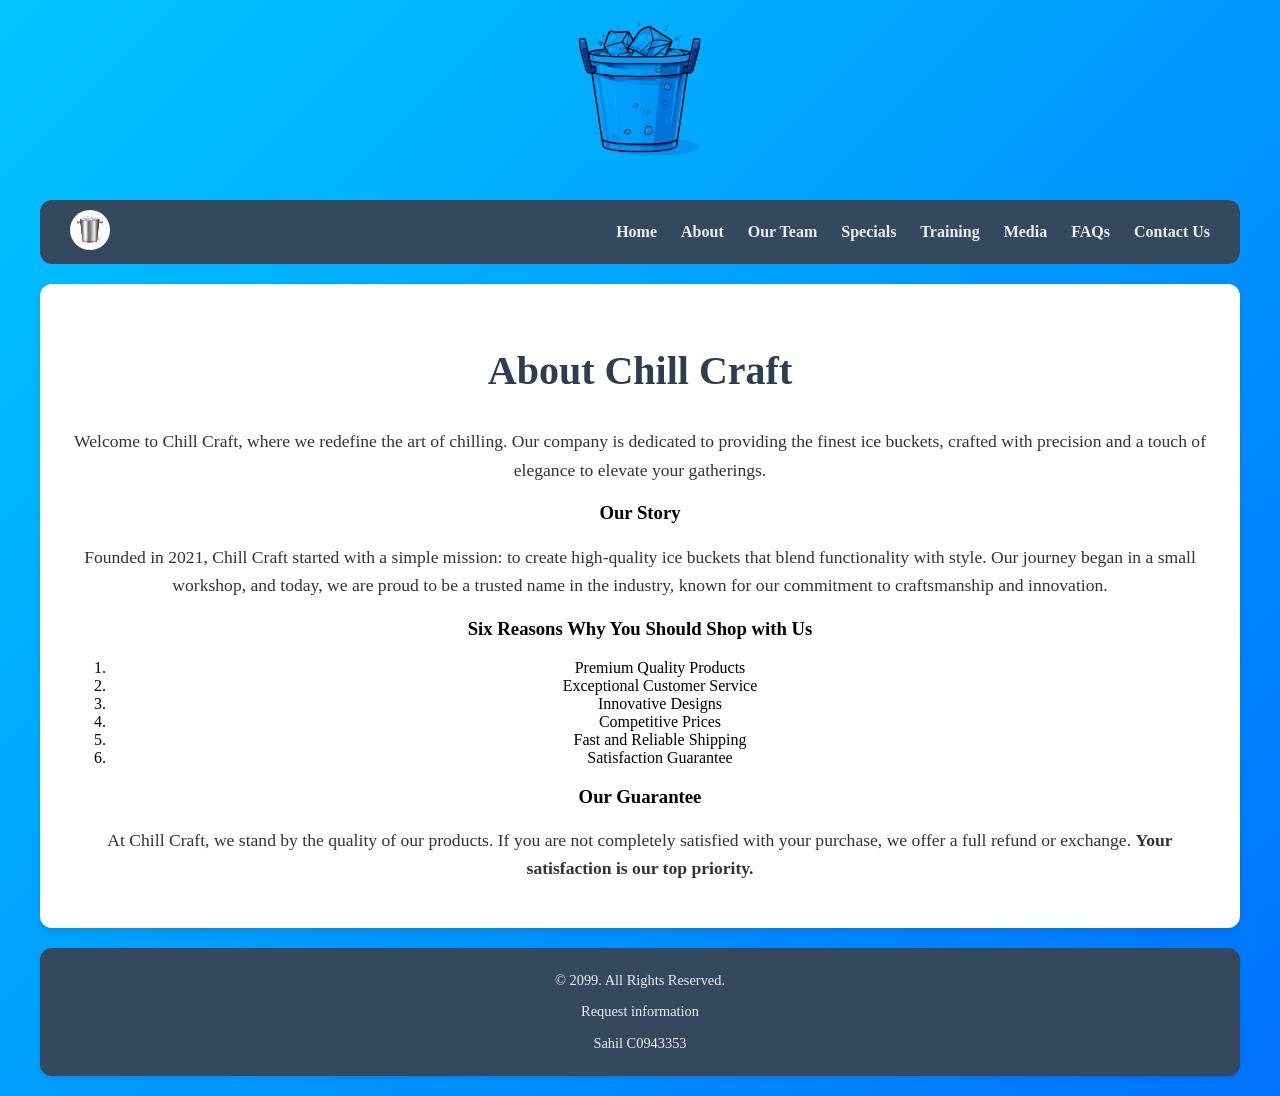
==== about.html @ 768e1bd3 "Updations" ====
<!DOCTYPE html>
<!-- 
  Created by: Sahil 
  Student Id: C0943353
-->

<html lang="en">

<head>
    <meta charset="UTF-8">
    <title>About - Chill Craft</title>
    <link rel="stylesheet" href="/css/style.css">
    <meta name="viewport" content="width=device-width, initial-scale=1.0">
</head>

<body>
    <header>
        <img src="/images/banner.jpg" alt="Company Banner - Chill Craft">
    </header>

    <div class="container">
        <nav>
            <a href="index.html">
                <img src="/images/logo.jpg" alt="Company Logo" class="logo">
            </a>
            <div class="mobile">
                <a href="index.html">Home</a>
                <a href="about.html">About</a>
                <a href="team.html">Our Team</a>
                <a href="specials.html">Specials</a>
                <a href="training.html">Training</a>
                <a href="media.html">Media</a>
                <a href="faqs.html">FAQs</a>
                <a href="contact.html">Contact Us</a>
            </div>
        </nav>
        <main>
            <h2>About Chill Craft</h2>
            <p>Welcome to Chill Craft, where we redefine the art of chilling. Our company is dedicated to providing the finest ice buckets, crafted with precision and a touch of elegance to elevate your gatherings.</p>
            
            <h3>Our Story</h3>
            <p>Founded in 2021, Chill Craft started with a simple mission: to create high-quality ice buckets that blend functionality with style. Our journey began in a small workshop, and today, we are proud to be a trusted name in the industry, known for our commitment to craftsmanship and innovation.</p>

            <h3>Six Reasons Why You Should Shop with Us</h3>
            <ol>
                <li>Premium Quality Products</li>
                <li>Exceptional Customer Service</li>
                <li>Innovative Designs</li>
                <li>Competitive Prices</li>
                <li>Fast and Reliable Shipping</li>
                <li>Satisfaction Guarantee</li>
            </ol>

            <h3>Our Guarantee</h3>
            <p>At Chill Craft, we stand by the quality of our products. If you are not completely satisfied with your purchase, we offer a full refund or exchange. <b>Your satisfaction is our top priority.</b></p>
        </main>

        <footer>
            <p>&copy; 2099. All Rights Reserved.</p>
            <p><a href="mailto:info@chillcraft.com">Request information</a></p>
            <p>Sahil C0943353</p>
        </footer>
    </div>
</body>

</html>
---- css/style.css ----
body {
    margin: 0;
    font-family: 'Georgia', serif;
    background: linear-gradient(135deg, #00c6ff, #0072ff);
}

/* Container for Centering Page Content */
.container {
    max-width: 1200px;
    margin: 0 auto;
    padding: 20px;
}

header {
    height: 20vh;
    display: flex;
}

header img {
    width: 100%;
    object-fit: contain;
    mix-blend-mode: multiply;
}

/* Navigation Bar Styles */
nav {
    display: flex;
    justify-content: space-between;
    align-items: center;
    background-color: #34495e;
    padding: 10px 20px;
    border-radius: 12px;
    margin-bottom: 20px;
}

nav a {
    margin: 0 10px;
    text-decoration: none;
    color: #ecf0f1;
    font-weight: bold;
}

nav a:hover {
    color: #00c6ff;
}

nav img.logo {
    height: 40px;
    border-radius: 20px;
}

/* Main Content Styles */
main {
    display: block;
    background-color: #fff;
    border-radius: 12px;
    box-shadow: 0 4px 8px rgba(0, 0, 0, 0.1);
    padding: 30px;
    margin-bottom: 20px;
    text-align: center;
}

main h2 {
    font-size: 2.5em;
    color: #2c3e50;
}

main p {
    color: #333;
    font-size: 1.1em;
    line-height: 1.6;
    margin: 15px 0;
}

/* Footer Styles */
footer {
    font-size: 0.9em;
    text-align: center;
    margin-top: 20px;
    padding: 10px;
    background-color: #34495e;
    color: #ecf0f1;
    border-radius: 12px;
    box-shadow: 0 2px 4px rgba(0, 0, 0, 0.1);
}

footer a {
    color: #ecf0f1;
    text-decoration: none;
}

footer a:hover {
    color: #00c6ff;
}

/* Product of the Week Styling */
.product-of-the-week {
    text-align: center;
    margin-bottom: 40px;
    padding: 20px;
    background: linear-gradient(135deg, #e9ecef, #f8f9fa);
    border-radius: 8px;
}

.product-of-the-week img {
    max-width: 100%;
    height: auto;
    border-radius: 8px;
    margin-bottom: 15px;
    mix-blend-mode: multiply;

}

.product-of-the-week p {
    font-size: 16px;
    color: #555;
}


.product-of-the-week img {
    width: 25rem;
}


/* Customer guarantee styling */
.customer-guarantee img {
    width: 220px;
}

main .why-choose-us ul li {
    margin: 15px 0;
}

/* Weekly Sales Styling */
.weekly-sales {
    margin-bottom: 40px;
}

.weekly-sales .sales-item {
    display: flex;
    align-items: center;
    gap: 15px;
    margin-bottom: 20px;
    padding: 20px;
    background: linear-gradient(135deg, #e9ecef, #f8f9fa);
    border-radius: 8px;
    box-shadow: 0 0 5px rgba(0, 0, 0, 0.1);
}

.weekly-sales .sales-item img {
    max-width: 100px;
    height: auto;
    border-radius: 8px;
    mix-blend-mode: multiply;

}

.weekly-sales .sales-item p {
    flex: 1;
    font-size: 16px;
    color: #555;
}

main .sales-item {
    display: flex;
    flex-direction: column;
    align-items: center;
    text-align: center;
    margin: 20px 0;
}

main .sales-item img {
    width: 200px;
    margin-bottom: 10px;
}

main .why-choose-us ul {
    list-style-type: disclosure-closed;
    text-align: left;
    margin: 0 auto;
    max-width: 600px;
}

@media (max-width : 833px) {
    .logo {
        display: none;
    }

    .mobile {
        display: flex;
        flex-direction: column;
        gap: 20px;
        align-items: center;
        margin: 0 auto;
    }

    .mobile a:hover {
        color: #00c6ff;
    }

}
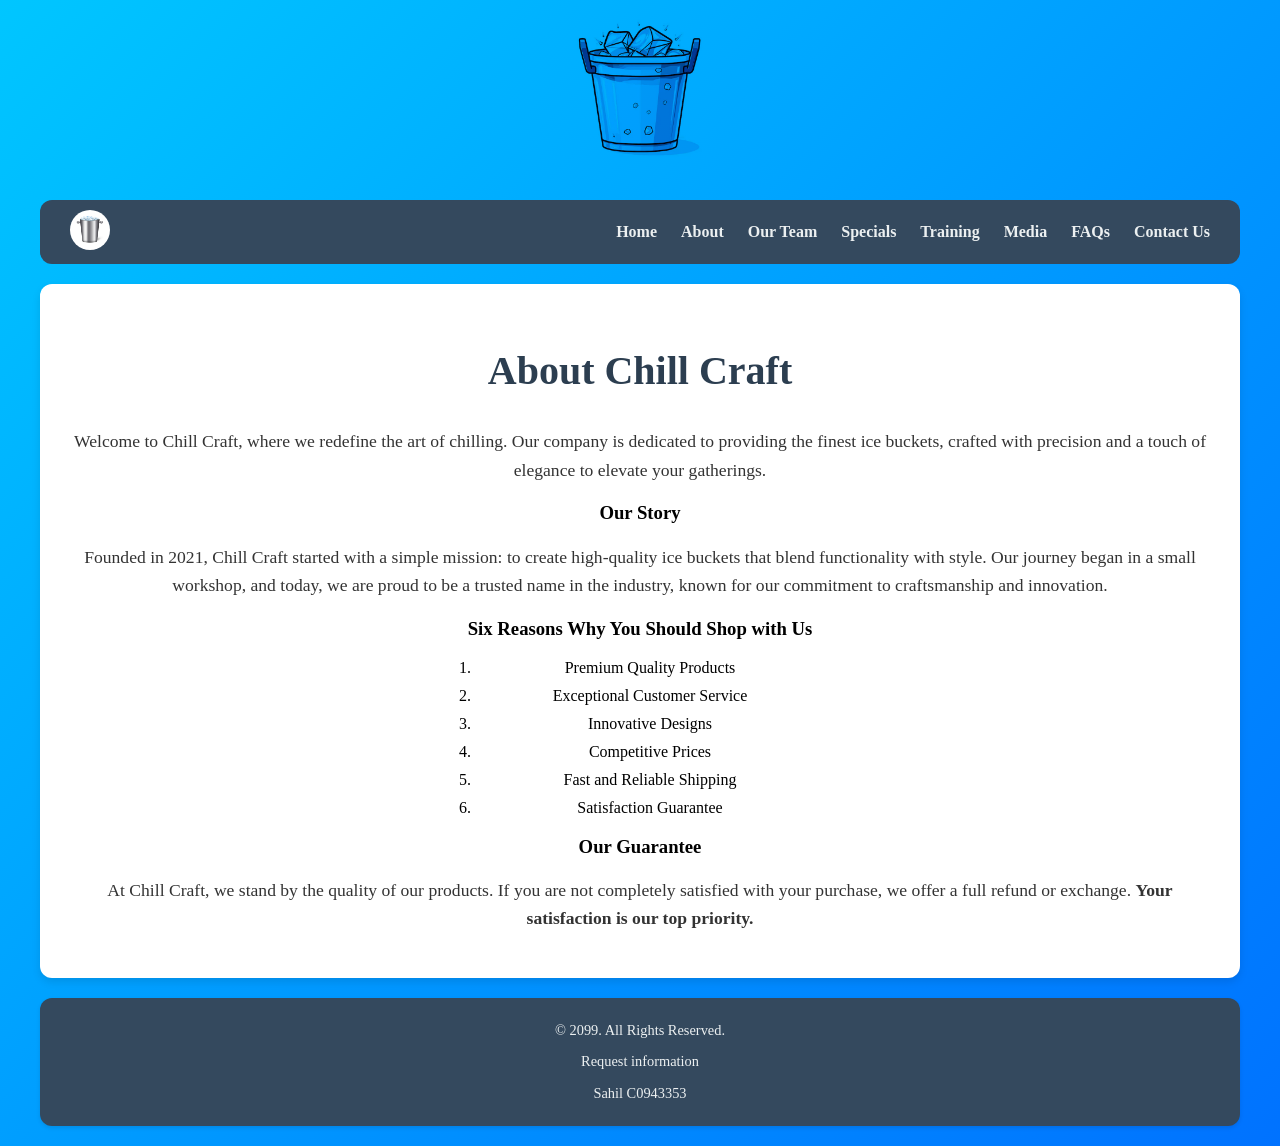
==== commit 1fe32373: "Updations2" ====
--- a/about.html
+++ b/about.html
@@ -5,62 +5,74 @@
 -->
 
 <html lang="en">
+  <head>
+    <meta charset="UTF-8" />
+    <title>About - Chill Craft</title>
+    <link rel="stylesheet" href="/css/style.css" />
+    <meta name="viewport" content="width=device-width, initial-scale=1.0" />
+  </head>
 
-<head>
-    <meta charset="UTF-8">
-    <title>About - Chill Craft</title>
-    <link rel="stylesheet" href="/css/style.css">
-    <meta name="viewport" content="width=device-width, initial-scale=1.0">
-</head>
-
-<body>
+  <body>
     <header>
-        <img src="/images/banner.jpg" alt="Company Banner - Chill Craft">
+      <img src="/images/banner.jpg" alt="Company Banner - Chill Craft" />
     </header>
 
     <div class="container">
-        <nav>
-            <a href="index.html">
-                <img src="/images/logo.jpg" alt="Company Logo" class="logo">
-            </a>
-            <div class="mobile">
-                <a href="index.html">Home</a>
-                <a href="about.html">About</a>
-                <a href="team.html">Our Team</a>
-                <a href="specials.html">Specials</a>
-                <a href="training.html">Training</a>
-                <a href="media.html">Media</a>
-                <a href="faqs.html">FAQs</a>
-                <a href="contact.html">Contact Us</a>
-            </div>
-        </nav>
-        <main>
-            <h2>About Chill Craft</h2>
-            <p>Welcome to Chill Craft, where we redefine the art of chilling. Our company is dedicated to providing the finest ice buckets, crafted with precision and a touch of elegance to elevate your gatherings.</p>
-            
-            <h3>Our Story</h3>
-            <p>Founded in 2021, Chill Craft started with a simple mission: to create high-quality ice buckets that blend functionality with style. Our journey began in a small workshop, and today, we are proud to be a trusted name in the industry, known for our commitment to craftsmanship and innovation.</p>
+      <nav>
+        <a href="index.html">
+          <img src="/images/logo.jpg" alt="Company Logo" class="logo" />
+        </a>
+        <div class="mobile">
+          <a href="index.html">Home</a>
+          <a href="about.html">About</a>
+          <a href="team.html">Our Team</a>
+          <a href="specials.html">Specials</a>
+          <a href="training.html">Training</a>
+          <a href="media.html">Media</a>
+          <a href="faqs.html">FAQs</a>
+          <a href="contact.html">Contact Us</a>
+        </div>
+      </nav>
+      <main>
+        <h2>About Chill Craft</h2>
+        <p>
+          Welcome to Chill Craft, where we redefine the art of chilling. Our
+          company is dedicated to providing the finest ice buckets, crafted with
+          precision and a touch of elegance to elevate your gatherings.
+        </p>
 
-            <h3>Six Reasons Why You Should Shop with Us</h3>
-            <ol>
-                <li>Premium Quality Products</li>
-                <li>Exceptional Customer Service</li>
-                <li>Innovative Designs</li>
-                <li>Competitive Prices</li>
-                <li>Fast and Reliable Shipping</li>
-                <li>Satisfaction Guarantee</li>
-            </ol>
+        <h3>Our Story</h3>
+        <p>
+          Founded in 2021, Chill Craft started with a simple mission: to create
+          high-quality ice buckets that blend functionality with style. Our
+          journey began in a small workshop, and today, we are proud to be a
+          trusted name in the industry, known for our commitment to
+          craftsmanship and innovation.
+        </p>
 
-            <h3>Our Guarantee</h3>
-            <p>At Chill Craft, we stand by the quality of our products. If you are not completely satisfied with your purchase, we offer a full refund or exchange. <b>Your satisfaction is our top priority.</b></p>
-        </main>
+        <h3>Six Reasons Why You Should Shop with Us</h3>
+        <ol>
+          <li>Premium Quality Products</li>
+          <li>Exceptional Customer Service</li>
+          <li>Innovative Designs</li>
+          <li>Competitive Prices</li>
+          <li>Fast and Reliable Shipping</li>
+          <li>Satisfaction Guarantee</li>
+        </ol>
 
-        <footer>
-            <p>&copy; 2099. All Rights Reserved.</p>
-            <p><a href="mailto:info@chillcraft.com">Request information</a></p>
-            <p>Sahil C0943353</p>
-        </footer>
+        <h3>Our Guarantee</h3>
+        <p>
+          At Chill Craft, we stand by the quality of our products. If you are
+          not completely satisfied with your purchase, we offer a full refund or
+          exchange. <b>Your satisfaction is our top priority.</b>
+        </p>
+      </main>
+
+      <footer>
+        <p>&copy; 2099. All Rights Reserved.</p>
+        <p><a href="mailto:info@chillcraft.com">Request information</a></p>
+        <p>Sahil C0943353</p>
+      </footer>
     </div>
-</body>
-
+  </body>
 </html>
--- a/css/style.css
+++ b/css/style.css
@@ -1,201 +1,215 @@
 body {
-    margin: 0;
-    font-family: 'Georgia', serif;
-    background: linear-gradient(135deg, #00c6ff, #0072ff);
+  margin: 0;
+  font-family: "Georgia", serif;
+  background: linear-gradient(135deg, #00c6ff, #0072ff);
 }
 
 /* Container for Centering Page Content */
 .container {
-    max-width: 1200px;
-    margin: 0 auto;
-    padding: 20px;
+  max-width: 1200px;
+  margin: 0 auto;
+  padding: 20px;
 }
 
 header {
-    height: 20vh;
-    display: flex;
+  height: 20vh;
+  display: flex;
 }
 
 header img {
-    width: 100%;
-    object-fit: contain;
-    mix-blend-mode: multiply;
+  width: 100%;
+  object-fit: contain;
+  mix-blend-mode: multiply;
 }
 
 /* Navigation Bar Styles */
 nav {
-    display: flex;
-    justify-content: space-between;
-    align-items: center;
-    background-color: #34495e;
-    padding: 10px 20px;
-    border-radius: 12px;
-    margin-bottom: 20px;
+  display: flex;
+  justify-content: space-between;
+  align-items: center;
+  background-color: #34495e;
+  padding: 10px 20px;
+  border-radius: 12px;
+  margin-bottom: 20px;
 }
 
 nav a {
-    margin: 0 10px;
-    text-decoration: none;
-    color: #ecf0f1;
-    font-weight: bold;
+  margin: 0 10px;
+  text-decoration: none;
+  color: #ecf0f1;
+  font-weight: bold;
 }
 
 nav a:hover {
-    color: #00c6ff;
+  color: #00c6ff;
 }
 
 nav img.logo {
-    height: 40px;
-    border-radius: 20px;
+  height: 40px;
+  border-radius: 20px;
 }
 
 /* Main Content Styles */
 main {
-    display: block;
-    background-color: #fff;
-    border-radius: 12px;
-    box-shadow: 0 4px 8px rgba(0, 0, 0, 0.1);
-    padding: 30px;
-    margin-bottom: 20px;
-    text-align: center;
+  display: block;
+  background-color: #fff;
+  border-radius: 12px;
+  box-shadow: 0 4px 8px rgba(0, 0, 0, 0.1);
+  padding: 30px;
+  margin-bottom: 20px;
+  text-align: center;
 }
 
 main h2 {
-    font-size: 2.5em;
-    color: #2c3e50;
+  font-size: 2.5em;
+  color: #2c3e50;
 }
 
 main p {
-    color: #333;
-    font-size: 1.1em;
-    line-height: 1.6;
-    margin: 15px 0;
+  color: #333;
+  font-size: 1.1em;
+  line-height: 1.6;
+  margin: 15px 0;
 }
 
 /* Footer Styles */
 footer {
-    font-size: 0.9em;
-    text-align: center;
-    margin-top: 20px;
-    padding: 10px;
-    background-color: #34495e;
-    color: #ecf0f1;
-    border-radius: 12px;
-    box-shadow: 0 2px 4px rgba(0, 0, 0, 0.1);
+  font-size: 0.9em;
+  text-align: center;
+  margin-top: 20px;
+  padding: 10px;
+  background-color: #34495e;
+  color: #ecf0f1;
+  border-radius: 12px;
+  box-shadow: 0 2px 4px rgba(0, 0, 0, 0.1);
 }
 
 footer a {
-    color: #ecf0f1;
-    text-decoration: none;
+  color: #ecf0f1;
+  text-decoration: none;
 }
 
 footer a:hover {
-    color: #00c6ff;
+  color: #00c6ff;
 }
 
 /* Product of the Week Styling */
 .product-of-the-week {
-    text-align: center;
-    margin-bottom: 40px;
-    padding: 20px;
-    background: linear-gradient(135deg, #e9ecef, #f8f9fa);
-    border-radius: 8px;
+  text-align: center;
+  margin-bottom: 40px;
+  padding: 20px;
+  background: linear-gradient(135deg, #e9ecef, #f8f9fa);
+  border-radius: 8px;
 }
 
 .product-of-the-week img {
-    max-width: 100%;
-    height: auto;
-    border-radius: 8px;
-    margin-bottom: 15px;
-    mix-blend-mode: multiply;
-
+  max-width: 100%;
+  height: auto;
+  border-radius: 8px;
+  margin-bottom: 15px;
+  mix-blend-mode: multiply;
 }
 
 .product-of-the-week p {
-    font-size: 16px;
-    color: #555;
-}
-
+  font-size: 16px;
+  color: #555;
+}
 
 .product-of-the-week img {
-    width: 25rem;
-}
-
+  width: 25rem;
+}
 
 /* Customer guarantee styling */
 .customer-guarantee img {
-    width: 220px;
+  width: 220px;
 }
 
 main .why-choose-us ul li {
-    margin: 15px 0;
+  margin: 15px 0;
 }
 
 /* Weekly Sales Styling */
 .weekly-sales {
-    margin-bottom: 40px;
+  margin-bottom: 40px;
 }
 
 .weekly-sales .sales-item {
-    display: flex;
-    align-items: center;
-    gap: 15px;
-    margin-bottom: 20px;
-    padding: 20px;
-    background: linear-gradient(135deg, #e9ecef, #f8f9fa);
-    border-radius: 8px;
-    box-shadow: 0 0 5px rgba(0, 0, 0, 0.1);
+  display: flex;
+  align-items: center;
+  gap: 15px;
+  margin-bottom: 20px;
+  padding: 20px;
+  background: linear-gradient(135deg, #e9ecef, #f8f9fa);
+  border-radius: 8px;
+  box-shadow: 0 0 5px rgba(0, 0, 0, 0.1);
 }
 
 .weekly-sales .sales-item img {
-    max-width: 100px;
-    height: auto;
-    border-radius: 8px;
-    mix-blend-mode: multiply;
-
+  max-width: 100px;
+  height: auto;
+  border-radius: 8px;
+  mix-blend-mode: multiply;
 }
 
 .weekly-sales .sales-item p {
-    flex: 1;
-    font-size: 16px;
-    color: #555;
+  flex: 1;
+  font-size: 16px;
+  color: #555;
 }
 
 main .sales-item {
+  display: flex;
+  flex-direction: column;
+  align-items: center;
+  text-align: center;
+  margin: 20px 0;
+}
+
+main .sales-item img {
+  width: 200px;
+  margin-bottom: 10px;
+}
+
+main .why-choose-us ul {
+  list-style-type: disclosure-closed;
+  text-align: left;
+  margin: 0 auto;
+  max-width: 600px;
+}
+
+@media (max-width: 833px) {
+  .logo {
+    display: none;
+  }
+
+  .mobile {
     display: flex;
     flex-direction: column;
+    gap: 20px;
     align-items: center;
-    text-align: center;
-    margin: 20px 0;
-}
-
-main .sales-item img {
-    width: 200px;
-    margin-bottom: 10px;
-}
-
-main .why-choose-us ul {
-    list-style-type: disclosure-closed;
-    text-align: left;
     margin: 0 auto;
-    max-width: 600px;
-}
-
-@media (max-width : 833px) {
-    .logo {
-        display: none;
-    }
-
-    .mobile {
-        display: flex;
-        flex-direction: column;
-        gap: 20px;
-        align-items: center;
-        margin: 0 auto;
-    }
-
-    .mobile a:hover {
-        color: #00c6ff;
-    }
-
-}+  }
+
+  .mobile a:hover {
+    color: #00c6ff;
+  }
+}
+
+/* About.html styles */
+
+/* Styles for the ordered list */
+ol {
+  list-style-type: decimal;
+  padding-left: 20px;
+  max-width: 350px;
+  margin: 0 auto;
+}
+
+ol li {
+  margin: 10px 0;
+}
+
+ol li:hover {
+  cursor: pointer;
+  color: #00c6ff;
+}
